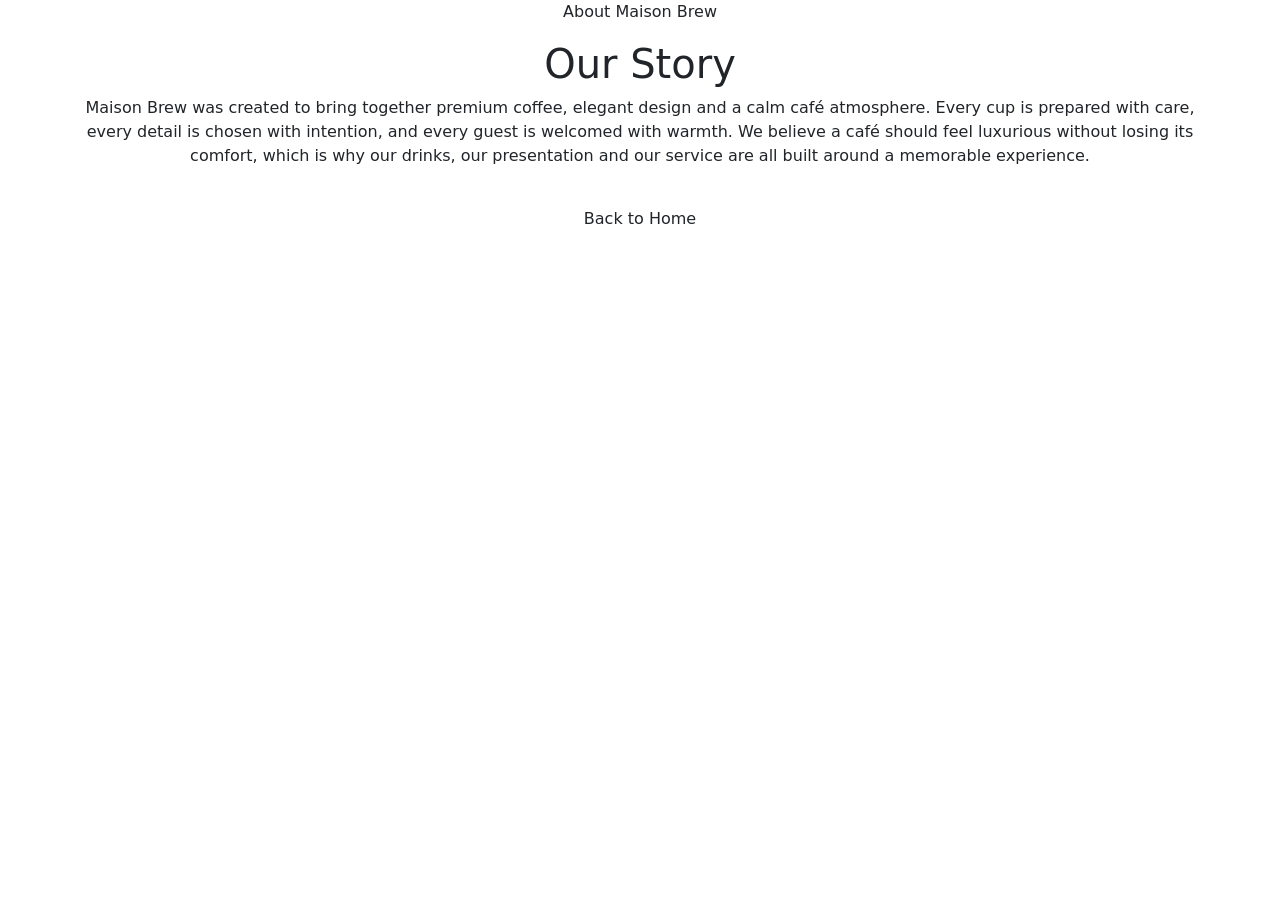
==== ABOUT.html @ 59b401e4 "Add files via upload" ====
<!DOCTYPE html>
<html lang="en">
<head>
  <meta charset="UTF-8" />
  <meta name="viewport" content="width=device-width, initial-scale=1.0" />
  <title>About Us | Maison Brew</title>
  <link rel="preconnect" href="https://fonts.googleapis.com">
  <link rel="preconnect" href="https://fonts.gstatic.com" crossorigin>
  <link href="https://fonts.googleapis.com/css2?family=Cinzel:wght@400;500;600;700&family=Inter:wght@300;400;500;600;700&display=swap" rel="stylesheet">
  <link href="https://cdn.jsdelivr.net/npm/bootstrap@5.3.3/dist/css/bootstrap.min.css" rel="stylesheet">
  <link rel="stylesheet" href="style.css" />
</head>
<body class="inner-page-body">
  <section class="inner-hero d-flex align-items-center justify-content-center text-center">
    <div class="container reveal-up show">
      <p class="luxury-kicker">About Maison Brew</p>
      <h1>Our Story</h1>
      <p class="mx-auto inner-text">Maison Brew was created to bring together premium coffee, elegant design and a calm café atmosphere. Every cup is prepared with care, every detail is chosen with intention, and every guest is welcomed with warmth. We believe a café should feel luxurious without losing its comfort, which is why our drinks, our presentation and our service are all built around a memorable experience.</p>
      <a href="index.html" class="btn btn-gold mt-3">Back to Home</a>
    </div>
  </section>

  <script src="script.js"></script>
</body>
</html>
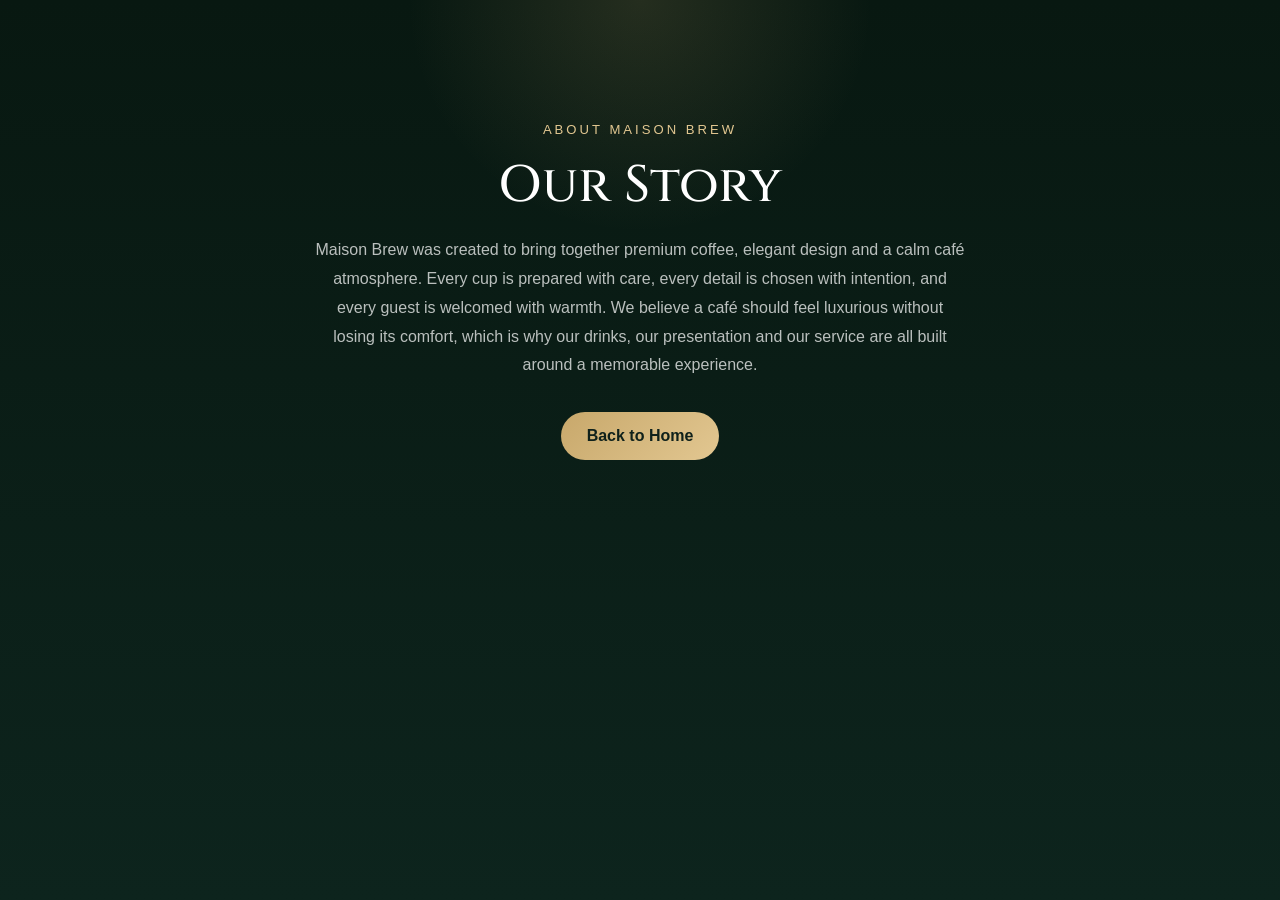
==== commit 225346ea: "Clean up ABOUT.html by removing empty line Removed an empty line before the closing body tag." ====
--- a/ABOUT.html
+++ b/ABOUT.html
@@ -1,3 +1,4 @@
+
 <!DOCTYPE html>
 <html lang="en">
 <head>
@@ -19,7 +20,6 @@
       <a href="index.html" class="btn btn-gold mt-3">Back to Home</a>
     </div>
   </section>
-
   <script src="script.js"></script>
 </body>
 </html>
--- a/style.css
+++ b/style.css
@@ -0,0 +1,476 @@
+:root {
+  --forest: #0f2c24;
+  --forest-soft: #16392f;
+  --gold: #c8a86b;
+  --gold-soft: #e2c791;
+  --cream: #f7f0e4;
+  --text: #f5f1e8;
+  --muted: rgba(255,255,255,0.72);
+  --shadow: 0 20px 60px rgba(0, 0, 0, 0.28);
+}
+
+* {
+  margin: 0;
+  padding: 0;
+  box-sizing: border-box;
+  scroll-behavior: smooth;
+}
+
+body {
+  font-family: 'Inter', sans-serif;
+  background: linear-gradient(180deg, #081811 0%, #0d241d 40%, #102d24 100%);
+  color: var(--text);
+  overflow-x: hidden;
+}
+
+h1, h2, h3, h4, h5, .logo-mark {
+  font-family: 'Cinzel', serif;
+}
+
+#loader {
+  position: fixed;
+  inset: 0;
+  background: #081811;
+  display: flex;
+  align-items: center;
+  justify-content: center;
+  z-index: 9999;
+  transition: opacity 0.6s ease, visibility 0.6s ease;
+}
+
+#loader.hide {
+  opacity: 0;
+  visibility: hidden;
+}
+
+.loader-logo {
+  width: 90px;
+  height: 90px;
+  border: 1px solid rgba(200,168,107,0.5);
+  border-radius: 50%;
+  display: flex;
+  align-items: center;
+  justify-content: center;
+  color: var(--gold);
+  font-family: 'Cinzel', serif;
+  font-size: 1.8rem;
+  letter-spacing: 2px;
+  animation: pulse 1.6s infinite ease-in-out;
+}
+
+@keyframes pulse {
+  0%, 100% { transform: scale(1); opacity: 0.8; }
+  50% { transform: scale(1.08); opacity: 1; }
+}
+
+.luxury-navbar {
+  background: rgba(10, 27, 21, 0.7);
+  backdrop-filter: blur(12px);
+  padding: 18px 0;
+  transition: all 0.4s ease;
+}
+
+.luxury-navbar.scrolled {
+  background: rgba(7, 20, 15, 0.92);
+  box-shadow: 0 10px 35px rgba(0,0,0,0.25);
+  padding: 12px 0;
+}
+
+.logo-mark {
+  color: var(--cream);
+  font-size: 1.45rem;
+  letter-spacing: 1px;
+  text-decoration: none;
+}
+
+.logo-mark:hover { color: var(--gold-soft); }
+
+.nav-pill {
+  color: var(--cream);
+  padding: 11px 18px !important;
+  border-radius: 999px;
+  position: relative;
+  transition: all 0.35s ease;
+}
+
+.nav-pill:hover,
+.nav-pill.active {
+  color: var(--forest);
+  background: linear-gradient(135deg, var(--gold), var(--gold-soft));
+  transform: translateY(-2px);
+}
+
+.navbar a.loyalty-btn {
+    background: transparent;
+    border: 1px solid #d4af37;
+    padding: 6px 12px;
+    border-radius: 20px;
+    transition: 0.3s;
+}
+
+.navbar a.loyalty-btn:hover {
+    background: #d4af37;
+    color: #000;
+}
+
+.btn-gold {
+  background: linear-gradient(135deg, var(--gold), var(--gold-soft));
+  color: #0f211b;
+  border: none;
+  font-weight: 700;
+  padding: 12px 26px;
+  border-radius: 999px;
+  transition: all 0.35s ease;
+}
+
+.btn-gold:hover {
+  transform: translateY(-3px);
+  box-shadow: 0 12px 30px rgba(200,168,107,0.25);
+  color: #0f211b;
+}
+
+.nav-contact-btn {
+  margin-left: 8px;
+}
+
+.hero-section {
+  min-height: 100vh;
+  position: relative;
+  background:
+    linear-gradient(90deg, rgba(8, 24, 17, 0.90) 0%, rgba(8, 24, 17, 0.72) 45%, rgba(8, 24, 17, 0.35) 100%),
+    url('latte.jpg') center/cover no-repeat;
+}
+
+.hero-overlay {
+  position: absolute;
+  inset: 0;
+  background: radial-gradient(circle at top right, rgba(200,168,107,0.16), transparent 35%);
+}
+
+.luxury-kicker {
+  color: var(--gold-soft);
+  text-transform: uppercase;
+  letter-spacing: 3px;
+  font-size: 0.82rem;
+  margin-bottom: 15px;
+}
+
+.luxury-title {
+  max-width: 820px;
+}
+
+.hero-text, .section-heading p, .inner-text {
+  color: var(--muted);
+  max-width: 650px;
+  line-height: 1.8;
+}
+
+.section-space {
+  padding: 110px 0;
+}
+
+.section-heading {
+  margin-bottom: 70px;
+}
+
+.drink-card {
+  margin-bottom: 90px;
+}
+
+.image-frame {
+  position: relative;
+  border-radius: 28px;
+  overflow: hidden;
+  box-shadow: var(--shadow);
+  border: 1px solid rgba(255,255,255,0.06);
+}
+
+.image-frame img {
+  width: 100%;
+  height: 520px;
+  object-fit: cover;
+  transition: transform 0.8s ease;
+}
+
+.image-frame:hover img {
+  transform: scale(1.06);
+}
+
+.image-label {
+  position: absolute;
+  bottom: 20px;
+  left: 20px;
+  background: rgba(8, 24, 17, 0.82);
+  border: 1px solid rgba(200,168,107,0.4);
+  color: var(--cream);
+  padding: 8px 14px;
+  border-radius: 999px;
+  font-size: 0.9rem;
+}
+
+.drink-card h3,
+.section-heading h2,
+.experience-section h2,
+.inner-hero h1,
+.order-hero h1 {
+  font-size: clamp(2rem, 4vw, 3.2rem);
+  margin-bottom: 20px;
+}
+
+.drink-card p,
+.experience-section p {
+  color: var(--muted);
+  line-height: 1.8;
+}
+
+.drink-meta {
+  color: var(--gold-soft);
+  letter-spacing: 1px;
+  margin-top: 14px;
+}
+
+.experience-section {
+  background: linear-gradient(180deg, rgba(255,255,255,0.02), rgba(255,255,255,0.01));
+}
+
+.stat-grid {
+  display: grid;
+  grid-template-columns: repeat(2, 1fr);
+  gap: 18px;
+}
+
+.stat-box,
+.product-card,
+.cart-box {
+  background: rgba(255,255,255,0.04);
+  border: 1px solid rgba(255,255,255,0.08);
+  border-radius: 26px;
+  padding: 26px;
+  box-shadow: var(--shadow);
+}
+
+.stat-box span {
+  display: block;
+  font-size: 1.7rem;
+  color: var(--gold-soft);
+  font-family: 'Cinzel', serif;
+  margin-bottom: 6px;
+}
+
+.footer-section {
+  border-top: 1px solid rgba(255,255,255,0.08);
+  padding: 32px 0;
+  background: rgba(5, 14, 10, 0.75);
+}
+
+.contact-modal {
+  background: linear-gradient(180deg, #102c24 0%, #0b1f19 100%);
+  color: var(--text);
+  border: 1px solid rgba(255,255,255,0.08);
+  border-radius: 24px;
+}
+
+.form-control {
+  background: rgba(255,255,255,0.06);
+  border: 1px solid rgba(255,255,255,0.10);
+  color: white;
+  border-radius: 14px;
+  padding: 12px 14px;
+}
+
+.form-control:focus {
+  box-shadow: 0 0 0 0.25rem rgba(200,168,107,0.15);
+  border-color: rgba(200,168,107,0.7);
+  background: rgba(255,255,255,0.08);
+  color: white;
+}
+
+.form-control::placeholder {
+  color: rgba(255,255,255,0.5);
+}
+
+.cookie-banner {
+  position: fixed;
+  right: 22px;
+  bottom: 22px;
+  max-width: 430px;
+  z-index: 10000;
+  background: rgba(9, 24, 18, 0.96);
+  border: 1px solid rgba(200,168,107,0.25);
+  color: var(--text);
+  padding: 20px;
+  border-radius: 22px;
+}
+
+.inner-page-body,
+.order-page-body {
+  min-height: 100vh;
+  background: linear-gradient(180deg, #081811 0%, #0d241d 100%);
+}
+
+.inner-hero,
+.order-hero {
+  min-height: 48vh;
+  padding: 120px 0 70px;
+  background: radial-gradient(circle at top, rgba(200,168,107,0.15), transparent 28%);
+}
+
+.product-card img {
+  width: 100%;
+  height: 240px;
+  object-fit: cover;
+}
+
+.product-card h4 {
+  margin-bottom: 8px;
+}
+
+.price {
+  color: var(--gold-soft);
+  font-weight: 700;
+  font-size: 1.1rem;
+}
+
+.cart-box {
+  top: 120px;
+}
+
+.cart-item {
+  display: flex;
+  justify-content: space-between;
+  gap: 15px;
+  padding: 12px 0;
+  border-bottom: 1px solid rgba(255,255,255,0.08);
+}
+
+.cart-item:last-child {
+  border-bottom: none;
+}
+
+.reveal-up {
+  opacity: 0;
+  transform: translateY(40px);
+  transition: opacity 0.9s ease, transform 0.9s ease;
+}
+
+.reveal-up.show {
+  opacity: 1;
+  transform: translateY(0);
+}
+
+.floating-card {
+  animation: floaty 5.5s ease-in-out infinite;
+}
+
+@keyframes floaty {
+  0%, 100% { transform: translateY(0px); }
+  50% { transform: translateY(-10px); }
+}
+
+@media (max-width: 991px) {
+  .nav-contact-btn {
+    margin-left: 0;
+    margin-top: 10px;
+    width: 100%;
+  }
+
+  .stat-grid {
+    grid-template-columns: 1fr;
+  }
+
+  .image-frame img {
+    height: 380px;
+  }
+}
+
+@media (max-width: 576px) {
+  .section-space {
+    padding: 80px 0;
+  }
+
+  .cookie-banner {
+    left: 16px;
+    right: 16px;
+    bottom: 16px;
+    max-width: none;
+  }
+
+  .product-card,
+  .cart-box,
+  .stat-box {
+    padding: 20px;
+  }
+}
+
+.loyalty-box {
+    max-width: 500px;
+    margin: 80px auto;
+    padding: 40px;
+    background: rgba(0, 50, 30, 0.9); /* deep green */
+    border-radius: 15px;
+    box-shadow: 0 10px 40px rgba(0,0,0,0.5);
+    text-align: center;
+    backdrop-filter: blur(10px);
+    animation: fadeInUp 1s ease;
+}
+
+.loyalty-box h2 {
+    color: #d4af37; /* gold */
+    margin-bottom: 20px;
+    font-size: 28px;
+    letter-spacing: 1px;
+}
+
+.loyalty-box input {
+    width: 100%;
+    padding: 12px;
+    margin: 10px 0;
+    border: none;
+    border-radius: 8px;
+    outline: none;
+    font-size: 14px;
+    background: #f5f5f5;
+    transition: 0.3s;
+}
+
+.loyalty-box input:focus {
+    background: #ffffff;
+    box-shadow: 0 0 10px rgba(212, 175, 55, 0.6);
+}
+
+.loyalty-box button {
+    width: 100%;
+    padding: 12px;
+    margin-top: 15px;
+    border: none;
+    border-radius: 8px;
+    background: #d4af37; /* gold */
+    color: #000;
+    font-weight: bold;
+    font-size: 16px;
+    cursor: pointer;
+    transition: 0.3s;
+}
+
+.loyalty-box button:hover {
+    background: #b8962e;
+    transform: translateY(-2px);
+    box-shadow: 0 5px 15px rgba(0,0,0,0.4);
+}
+
+@keyframes fadeInUp {
+    from {
+        opacity: 0;
+        transform: translateY(30px);
+    }
+    to {
+        opacity: 1;
+        transform: translateY(0);
+    }
+}
+
+body {
+    background: linear-gradient(135deg, #001a10, #003322);
+    color: white;
+    font-family: 'Poppins', sans-serif;
+}
